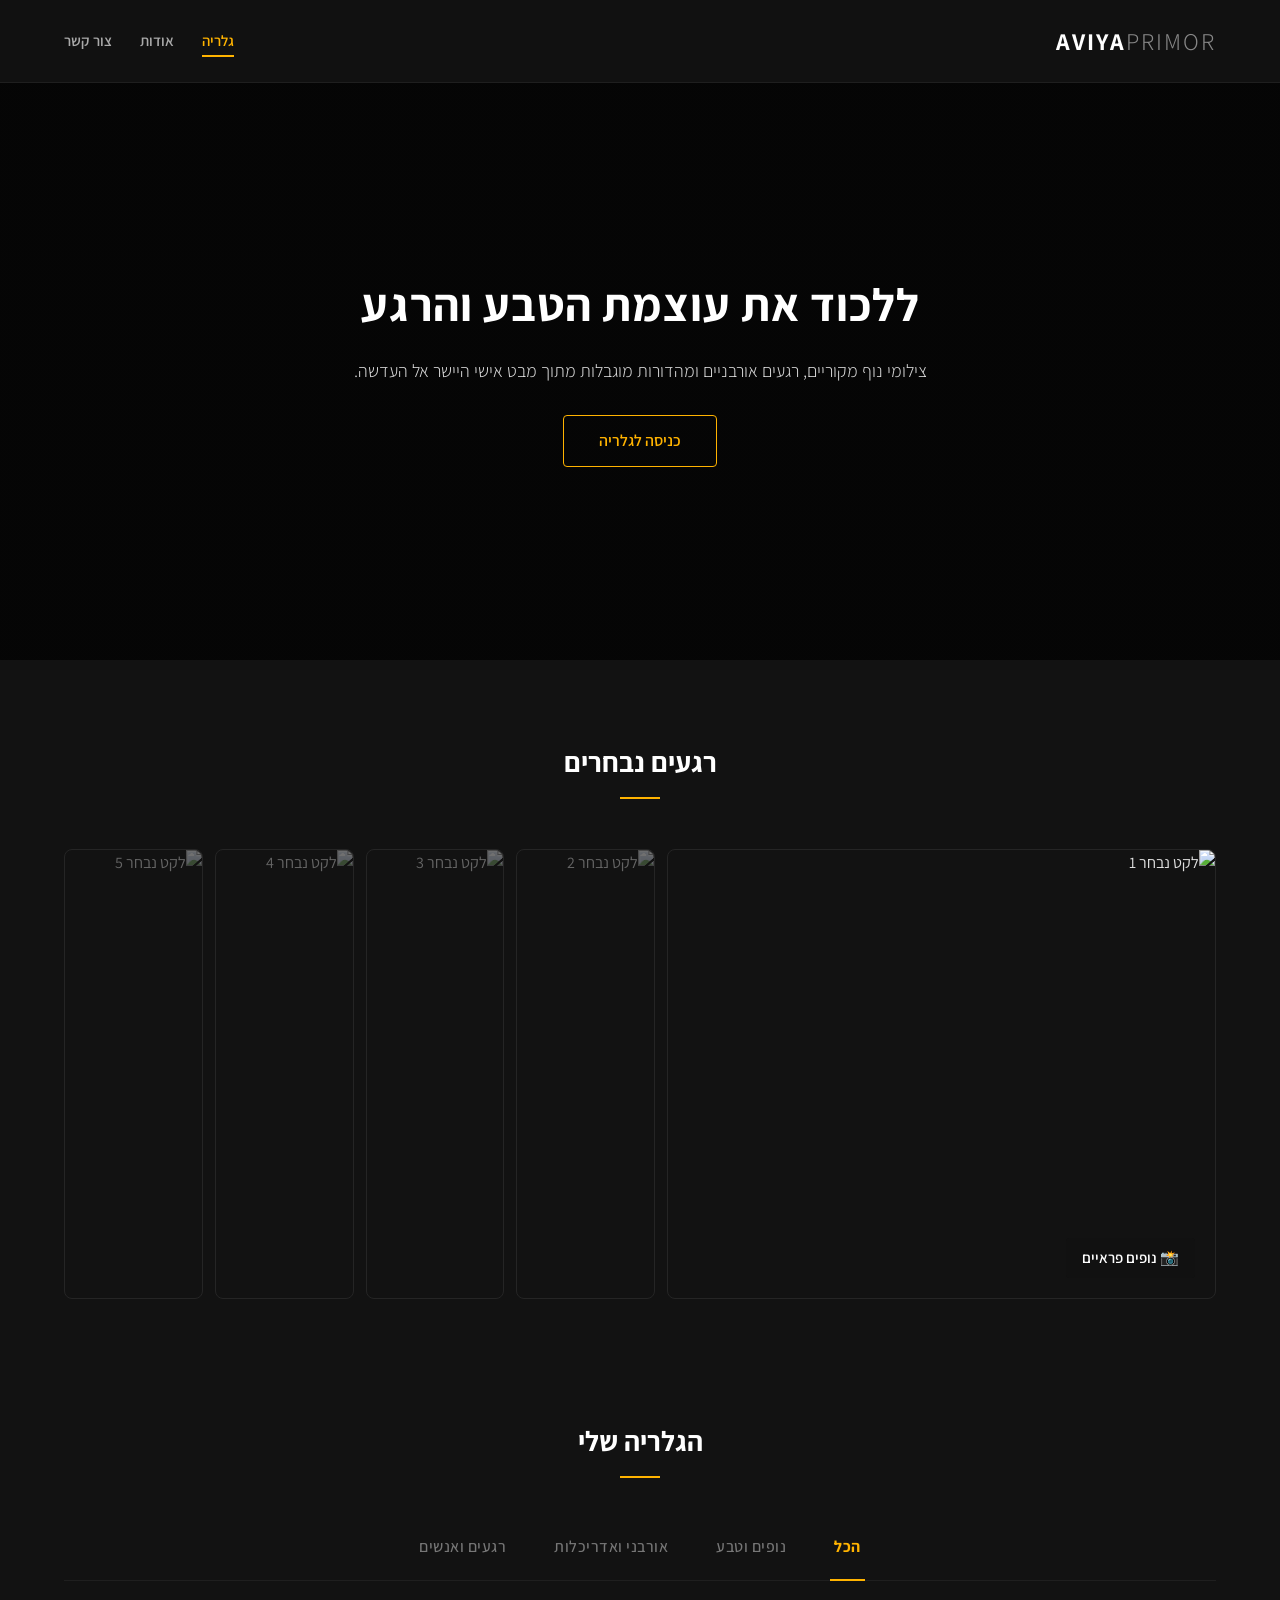
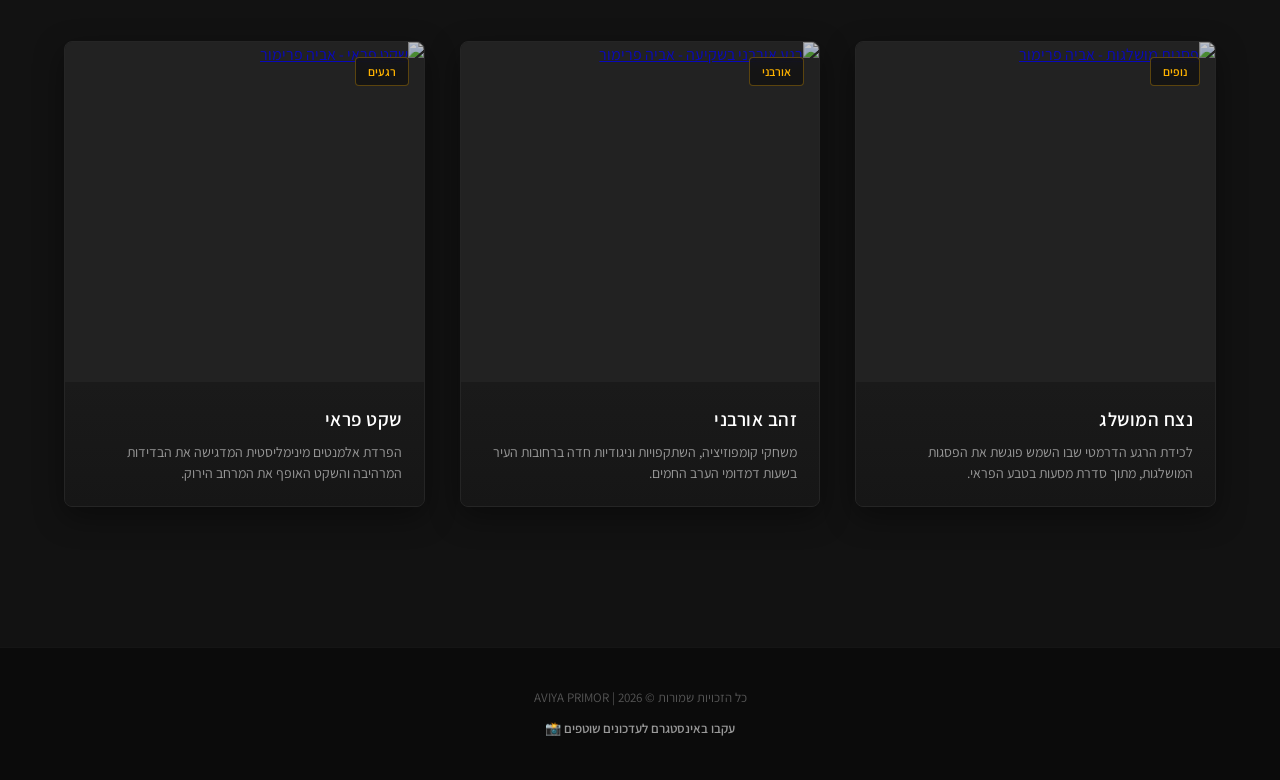
==== BabeSite/index.html @ 0d05fddb "add babesite to git" ====
<!DOCTYPE html>
<html lang="he" dir="rtl">
<head>
    <meta charset="UTF-8">
    <meta name="viewport" content="width=device-width, initial-scale=1.0">
    <title>אביה פרימור | גלריית צילומים ואמנות</title>
    <link rel="stylesheet" href="style.css">
    <link rel="preconnect" href="https://fonts.googleapis.com">
    <link rel="preconnect" href="https://fonts.gstatic.com" crossorigin>
    <link href="https://fonts.googleapis.com/css2?family=Assistant:wght@300;400;600;700&display=swap" rel="stylesheet">
</head>
<body>

    <!-- סרגל ניווט עליון -->
    <header class="site-header">
        <div class="container header-container">
            <div class="logo"><a href="index.html" style="text-decoration: none; color: inherit;">AVIYA<span>PRIMOR</span></a></div>
            <nav class="main-nav">
                <a href="index.html" class="active">גלריה</a>
                <a href="about.html">אודות</a>
                <a href="contact.html">צור קשר</a>
            </nav>
        </div>
    </header>

    <!-- אזור פתיחה (Hero) -->
    <section class="hero">
        <div class="hero-content">
            <h1>ללכוד את עוצמת הטבע והרגע</h1>
            <p>צילומי נוף מקוריים, רגעים אורבניים ומהדורות מוגבלות מתוך מבט אישי היישר אל העדשה.</p>
            <a href="#gallery-section" class="btn-primary">כניסה לגלריה</a>
        </div>
    </section>

    <!-- אזור לקט 5 התמונות האינטראקטיביות עם ריצה אוטומטית -->
    <section class="container accordion-section">
        <h2 class="section-title">רגעים נבחרים</h2>
        <div class="featured-accordion" id="accordion-container">
            
            <!-- תמונה 1 (מתחילה כפעילה כברירת מחדל) -->
            <div class="accordion-panel active">
                <img src="images/photo1.jpg" alt="לקט נבחר 1">
                <div class="panel-caption">📸 נופים פראיים</div>
            </div>
            
            <!-- תמונה 2 -->
            <div class="accordion-panel">
                <img src="images/photo2.jpg" alt="לקט נבחר 2">
                <div class="panel-caption">🏙️ שקיעה עירונית</div>
            </div>
            
            <!-- תמונה 3 -->
            <div class="accordion-panel">
                <img src="images/photo3.jpg" alt="לקט נבחר 3">
                <div class="panel-caption">🌲 שקט ירוק</div>
            </div>
            
            <!-- תמונה 4 -->
            <div class="accordion-panel">
                <img src="images/photo4.jpg" alt="לקט נבחר 4">
                <div class="panel-caption">⚡ קצב הרחוב</div>
            </div>
            
            <!-- תמונה 5 -->
            <div class="accordion-panel">
                <img src="images/photo5.jpg" alt="לקט נבחר 5">
                <div class="panel-caption">🌊 עוצמת המים</div>
            </div>

        </div>
    </section>

    <!-- גלריית התמונות המלאה -->
    <main class="container" id="gallery-section">
        <h2 class="section-title">הגלריה שלי</h2>
        
        <!-- סרגל כפתורי הסינון בלייב -->
        <div class="filter-controls">
            <button type="button" data-filter="all" class="control-btn control-active">הכל</button>
            <button type="button" data-filter=".nature" class="control-btn">נופים וטבע</button>
            <button type="button" data-filter=".urban" class="control-btn">אורבני ואדריכלות</button>
            <button type="button" data-filter=".moments" class="control-btn">רגעים ואנשים</button>
        </div>
        
        <!-- קונטיינר הגלריה עם מנגנון הסינון -->
        <div class="gallery-grid" id="gallery-mixer">
            
            <!-- פריט גלריה 1 -->
            <div class="photo-card mix nature">
                <div class="photo-wrapper">
                    <a href="images/photo1.jpg" data-fslightbox="gallery" class="lightbox-link">
                        <img src="images/photo1.jpg" alt="פסגות מושלגות - אביה פרימור" loading="lazy">
                        <span class="tag">נופים</span>
                    </a>
                </div>
                <div class="photo-info">
                    <h3>נצח המושלג</h3>
                    <p class="description">לכידת הרגע הדרמטי שבו השמש פוגשת את הפסגות המושלגות, מתוך סדרת מסעות בטבע הפראי.</p>
                </div>
            </div>

            <!-- פריט גלריה 2 -->
            <div class="photo-card mix urban">
                <div class="photo-wrapper">
                    <a href="images/photo2.jpg" data-fslightbox="gallery" class="lightbox-link">
                        <img src="images/photo2.jpg" alt="רגע אורבני בשקיעה - אביה פרימור" loading="lazy">
                        <span class="tag">אורבני</span>
                    </a>
                </div>
                <div class="photo-info">
                    <h3>זהב אורבני</h3>
                    <p class="description">משחקי קומפוזיציה, השתקפויות וניגודיות חדה ברחובות העיר בשעות דמדומי הערב החמים.</p>
                </div>
            </div>

            <!-- פריט גלריה 3 -->
            <div class="photo-card mix moments">
                <div class="photo-wrapper">
                    <a href="images/photo3.jpg" data-fslightbox="gallery" class="lightbox-link">
                        <img src="images/photo3.jpg" alt="שקט פראי - אביה פרימור" loading="lazy">
                        <span class="tag">רגעים</span>
                    </a>
                </div>
                <div class="photo-info">
                    <h3>שקט פראי</h3>
                    <p class="description">הפרדת אלמנטים מינימליסטית המדגישה את הבדידות המרהיבה והשקט האופף את המרחב הירוק.</p>
                </div>
            </div>

        </div>
    </main>

    <!-- פוטר האתר -->
    <footer class="site-footer">
        <p>כל הזכויות שמורות © 2026 | AVIYA PRIMOR</p>
        <p style="margin-top: 10px;"><a href="https://www.instagram.com/aviya_primor/" target="_blank" class="instagram-link">עקבו באינסטגרם לעדכונים שוטפים 📸</a></p>
    </footer>

    <!-- סקריפטים חיצוניים להגדלה וסינון -->
    <script src="https://cdnjs.cloudflare.com/ajax/libs/fslightbox/3.4.1/index.min.js"></script>
    <script src="https://cdnjs.cloudflare.com/ajax/libs/mixitup/3.3.1/mixitup.min.js"></script>
    
    <!-- מנוע סינון הגלריה + מנגנון אקורדיון אוטומטי חכם -->
    <script>
        // 1. הפעלת מנוע הסינון MixItUp
        var mixer = mixitup('#gallery-mixer', {
            animation: {
                duration: 400,
                effects: 'fade scale(0.8)',
                nudge: false
            }
        });

        // 2. לוגיקת מצגת אקורדיון אוטומטית (3 שניות) עם עצירה במעבר עכבר
        const panels = document.querySelectorAll('.accordion-panel');
        const container = document.getElementById('accordion-container');
        let currentIndex = 0;
        let autoPlayTimer = null;
        let isHovered = false;

        // פונקציה להעברת התמונה הפעילה במצב אוטומטי
        function startAutoPlay() {
            autoPlayTimer = setInterval(() => {
                if (!isHovered) {
                    // הסרת קלאס active מכל הפאנלים
                    panels.forEach(panel => panel.classList.remove('active'));
                    
                    // מעבר לתמונה הבאה בלולאה
                    currentIndex = (currentIndex + 1) % panels.length;
                    
                    // הוספת קלאס active לתמונה הנוכחית
                    panels[currentIndex].classList.add('active');
                }
            }, 3000); // 3000 מילישניות = 3 שניות
        }

        function stopAutoPlay() {
            clearInterval(autoPlayTimer);
        }

        // האזנה לאירועים על כל פאנל (תמונה)
        panels.forEach((panel, index) => {
            // כשהעכבר נכנס לתמונה מסוימת
            panel.addEventListener('mouseenter', () => {
                isHovered = true;
                stopAutoPlay();
                // מנקה את ה-active מכולם ושם רק על זו שהעכבר עליה
                panels.forEach(p => p.classList.remove('active'));
                panel.classList.add('active');
                currentIndex = index; // מעדכן את האינדקס כדי שהאנימציה תמשיך מכאן
            });
        });

        // כשהעכבר יוצא לחלוטין מכל קונטיינר הלקט
        container.addEventListener('mouseleave', () => {
            isHovered = false;
            startAutoPlay();
        });

        // הפעלה ראשונית של הטיימר כשהאתר עולה
        startAutoPlay();
    </script>
</body>
</html>
---- BabeSite/style.css ----
/* ==========================================================================test
   איפוס והגדרות בסיסיות (Dark Theme)
   ========================================================================== */
   * {
    margin: 0;
    padding: 0;
    box-sizing: border-box;
}

body {
    font-family: 'Assistant', sans-serif;
    background-color: #121212; /* שחור-אפרפר עמוק */
    color: #e0e0e0;
    line-height: 1.6;
}

.container {
    width: 90%;
    max-width: 1200px;
    margin: 0 auto;
}

/* ==========================================================================
   סרגל ניווט עליון
   ========================================================================== */
.site-header {
    background-color: rgba(18, 18, 18, 0.95);
    backdrop-filter: blur(12px);
    border-bottom: 1px solid #1f1f1f;
    position: fixed;
    top: 0;
    width: 100%;
    z-index: 1000;
}

.header-container {
    display: flex;
    justify-content: space-between;
    align-items: center;
    padding: 22px 0;
}

.logo {
    font-size: 24px;
    font-weight: 700;
    letter-spacing: 2px;
    color: #ffffff;
}

.logo span {
    font-weight: 300;
    color: #888888;
}

.main-nav a {
    color: #aaaaaa;
    text-decoration: none;
    margin-right: 25px;
    font-weight: 600;
    font-size: 15px;
    transition: color 0.3s ease;
    padding-bottom: 5px;
}

.main-nav a:hover {
    color: #ffffff;
}

.main-nav a.active {
    color: #ffb300; /* זהב יוקרתי ללשונית פעילה */
    border-bottom: 2px solid #ffb300;
}

/* ==========================================================================
   אזור פתיחה (Hero)
   ========================================================================== */
.hero {
    background: linear-gradient(rgba(0, 0, 0, 0.7), rgba(0, 0, 0, 0.7)), 
                url('https://images.unsplash.com/photo-1452784444945-3f422708fe5e?auto=format&fit=crop&w=1920&q=80') no-repeat center center/cover;
    height: 65vh;
    display: flex;
    justify-content: center;
    align-items: center;
    text-align: center;
    color: #fff;
    margin-top: 75px;
}

.hero-content h1 {
    font-size: 46px;
    font-weight: 700;
    margin-bottom: 15px;
    letter-spacing: 1px;
}

.hero-content p {
    font-size: 18px;
    font-weight: 300;
    margin-bottom: 30px;
    max-width: 600px;
    margin-left: auto;
    margin-right: auto;
    opacity: 0.85;
}

.btn-primary {
    display: inline-block;
    padding: 12px 35px;
    background-color: transparent;
    color: #ffb300;
    text-decoration: none;
    font-weight: 600;
    border: 1px solid #ffb300;
    border-radius: 4px;
    transition: all 0.3s ease;
}

.btn-primary:hover {
    background-color: #ffb300;
    color: #121212;
}

/* ==========================================================================
   ✨ עיצוב לקט 5 תמונות אקורדיון אינטראקטיבי עם תמיכה ב-Active (מעודכן)
   ========================================================================== */
.accordion-section {
    padding-top: 80px;
}

.featured-accordion {
    display: flex;
    width: 100%;
    height: 450px; 
    gap: 12px;
    margin-bottom: 40px;
}

.accordion-panel {
    flex: 1; /* חלוקה שווה התחלתית */
    position: relative;
    overflow: hidden;
    border-radius: 8px;
    border: 1px solid #252525;
    cursor: pointer;
    /* אנימציה חלקה של פתיחה וסגירה */
    transition: flex 0.6s cubic-bezier(0.25, 1, 0.2, 1);
}

.accordion-panel img {
    width: 100%;
    height: 100%;
    object-fit: cover;
    opacity: 0.4; /* עמעום קל כשהתמונה סגורה */
    filter: grayscale(50%); /* מראה אומנותי כשהיא סגורה */
    transition: opacity 0.6s ease, filter 0.6s ease;
}

/* 🔥 המצב הפתוח: קורה גם ב-Hover (עכבר) וגם כשיש קלאס active (המצגת האוטומטית) */
.accordion-panel.active,
.accordion-panel:hover {
    flex: 4; /* התרחבות פי 4 מהשאר */
}

.accordion-panel.active img,
.accordion-panel:hover img {
    opacity: 1; /* הארה מלאה */
    filter: grayscale(0%); /* צבעים מלאים */
}

/* כיתוב טקסט צף על כל תמונה בלקט */
.panel-caption {
    position: absolute;
    bottom: 20px;
    right: 20px;
    background-color: rgba(18, 18, 18, 0.85);
    backdrop-filter: blur(5px);
    color: #ffffff;
    padding: 8px 16px;
    font-size: 15px;
    font-weight: 600;
    border-radius: 4px;
    white-space: nowrap;
    opacity: 0; 
    transform: translateY(10px);
    transition: opacity 0.4s ease 0.15s, transform 0.4s ease 0.15s; 
}

/* הצגת הכיתוב כשהפאנל פתוח (ב-hover או ב-active) */
.accordion-panel.active .panel-caption,
.accordion-panel:hover .panel-caption {
    opacity: 1;
    transform: translateY(0);
}

/* התאמה רספונסיבית למובייל (בסמארטפונים המצגת האוטומטית נעצרת לטובת נוחות) */
@media (max-width: 768px) {
    .featured-accordion {
        flex-direction: column;
        height: auto;
    }
    .accordion-panel {
        height: 180px;
        flex: none !important;
    }
    .accordion-panel img {
        opacity: 0.85;
        filter: grayscale(0%);
    }
    .panel-caption {
        opacity: 1;
        transform: translateY(0);
    }
}

/* ==========================================================================
   סרגל ניווט וסינון גלריה - מראה מינימליסטי ויוקרתי
   ========================================================================== */
.filter-controls {
    display: flex;
    justify-content: center;
    gap: 40px; 
    margin-bottom: 60px;
    flex-wrap: wrap;
    border-bottom: 1px solid #1f1f1f; 
    padding-bottom: 15px;
}

.control-btn {
    background: none !important; 
    color: #777777; 
    border: none !important; 
    padding: 8px 4px;
    font-family: 'Assistant', sans-serif;
    font-size: 16px;
    font-weight: 500;
    letter-spacing: 0.5px;
    cursor: pointer;
    position: relative; 
    transition: color 0.3s cubic-bezier(0.25, 0.46, 0.45, 0.94);
}

.control-btn:hover {
    color: #ffffff;
}

.control-btn::after {
    content: '';
    position: absolute;
    bottom: -16px; 
    left: 0;
    width: 100%;
    height: 2px;
    background-color: #ffb300; 
    transform: scaleX(0); 
    transform-origin: bottom right;
    transition: transform 0.3s ease-in-out;
}

.control-btn:hover::after {
    transform: scaleX(1);
    transform-origin: bottom right;
}

.control-btn.control-active, 
.mixitup-control-active {
    color: #ffb300 !important; 
    font-weight: 700;
    box-shadow: none !important; 
}

.control-btn.control-active::after,
.mixitup-control-active::after {
    transform: scaleX(1) !important;
}

/* ==========================================================================
   גריד תצוגת התמונות ואפקטים
   ========================================================================== */
#gallery-section {
    padding: 80px 0;
}

.section-title {
    text-align: center;
    font-size: 28px;
    margin-bottom: 50px;
    font-weight: 700;
    color: #ffffff;
}

.section-title::after {
    content: '';
    display: block;
    width: 40px;
    height: 2px;
    background-color: #ffb300;
    margin: 12px auto 0 auto;
}

.gallery-grid {
    display: grid;
    grid-template-columns: repeat(auto-fit, minmax(340px, 1fr));
    gap: 35px;
}

.photo-card {
    background: #1a1a1a;
    border-radius: 8px;
    overflow: hidden;
    box-shadow: 0 10px 30px rgba(0, 0, 0, 0.4);
    border: 1px solid #252525;
    transition: transform 0.4s cubic-bezier(0.165, 0.84, 0.44, 1), box-shadow 0.4s ease;
}

.photo-card:hover {
    transform: translateY(-8px);
    box-shadow: 0 20px 40px rgba(0, 0, 0, 0.6);
    border-color: #333333;
}

.photo-wrapper {
    position: relative;
    height: 340px;
    background-color: #222;
    overflow: hidden;
}

.lightbox-link {
    display: block;
    width: 100%;
    height: 100%;
    cursor: zoom-in;
}

.photo-wrapper img {
    width: 100%;
    height: 100%;
    object-fit: cover;
    opacity: 0.75;
    transition: transform 0.6s cubic-bezier(0.165, 0.84, 0.44, 1), opacity 0.6s ease;
}

.photo-card:hover .photo-wrapper img {
    transform: scale(1.05);
    opacity: 1;
}

.tag {
    position: absolute;
    top: 15px;
    right: 15px;
    background-color: rgba(18, 18, 18, 0.8);
    backdrop-filter: blur(5px);
    color: #ffb300;
    padding: 4px 12px;
    font-size: 12px;
    font-weight: 600;
    border-radius: 4px;
    border: 1px solid rgba(255, 179, 0, 0.3);
    z-index: 10;
}

.photo-info {
    padding: 22px;
    background: linear-gradient(180deg, #1a1a1a 0%, #161616 100%);
}

.photo-info h3 {
    font-size: 19px;
    margin-bottom: 8px;
    font-weight: 600;
    color: #ffffff;
    letter-spacing: 0.5px;
}

.description {
    color: #999999;
    font-size: 14px;
    line-height: 1.5;
}

/* ==========================================================================
   עמודים פנימיים (About & Contact - עיצוב משלים)
   ========================================================================== */
.page-content {
    padding-top: 140px;
    padding-bottom: 80px;
    min-height: 80vh;
}

.about-wrapper {
    display: flex;
    gap: 50px;
    align-items: center;
    flex-wrap: wrap;
}

.about-text h2 {
    font-size: 32px;
    margin-bottom: 20px;
    color: #ffffff;
}

.about-text p {
    color: #cccccc;
    margin-bottom: 15px;
    font-size: 17px;
}

.about-image img {
    width: 100%;
    border-radius: 8px;
    box-shadow: 0 15px 40px rgba(0,0,0,0.5);
    border: 1px solid #2c2c2c;
}

/* --- עמוד צור קשר כהה --- */
.contact-wrapper {
    display: flex;
    gap: 60px;
    flex-wrap: wrap;
}

.contact-info h2 {
    font-size: 32px;
    margin-bottom: 20px;
    color: #ffffff;
}

.contact-info p {
    color: #aaaaaa;
    margin-bottom: 30px;
}

.info-item {
    font-size: 16px;
    background: #1e1e1e;
    padding: 15px;
    border-radius: 6px;
    border: 1px solid #2c2c2c;
    color: #dddddd;
    margin-bottom: 15px;
}

.contact-form-container {
    flex: 1;
    min-width: 300px;
    background: #1e1e1e;
    padding: 30px;
    border-radius: 8px;
    border: 1px solid #2c2c2c;
}

.form-group label {
    display: block;
    margin-bottom: 8px;
    font-weight: 600;
    color: #ffffff;
}

.form-group input, .form-group textarea {
    width: 100%;
    padding: 12px;
    background-color: #121212;
    border: 1px solid #3c3c3c;
    border-radius: 4px;
    color: #ffffff;
}

.form-group input:focus, .form-group textarea:focus {
    border-color: #ffb300;
    outline: none;
}

.btn-submit {
    background-color: #ffb300;
    color: #121212;
    border: none;
    padding: 12px 30px;
    font-size: 16px;
    font-weight: 700;
    border-radius: 4px;
    cursor: pointer;
    width: 100%;
    transition: background-color 0.3s;
}

.btn-submit:hover {
    background-color: #ffa000;
}

/* ==========================================================================
   תחתית האתר (Footer)
   ========================================================================== */
.site-footer {
    background-color: #0b0b0b;
    color: #555555;
    text-align: center;
    padding: 40px 0;
    font-size: 13px;
    border-top: 1px solid #151515;
    margin-top: 60px;
}

.instagram-link {
    color: #999999;
    text-decoration: none;
    font-weight: 600;
    transition: color 0.3s;
}

.instagram-link:hover {
    color: #d62976;
}
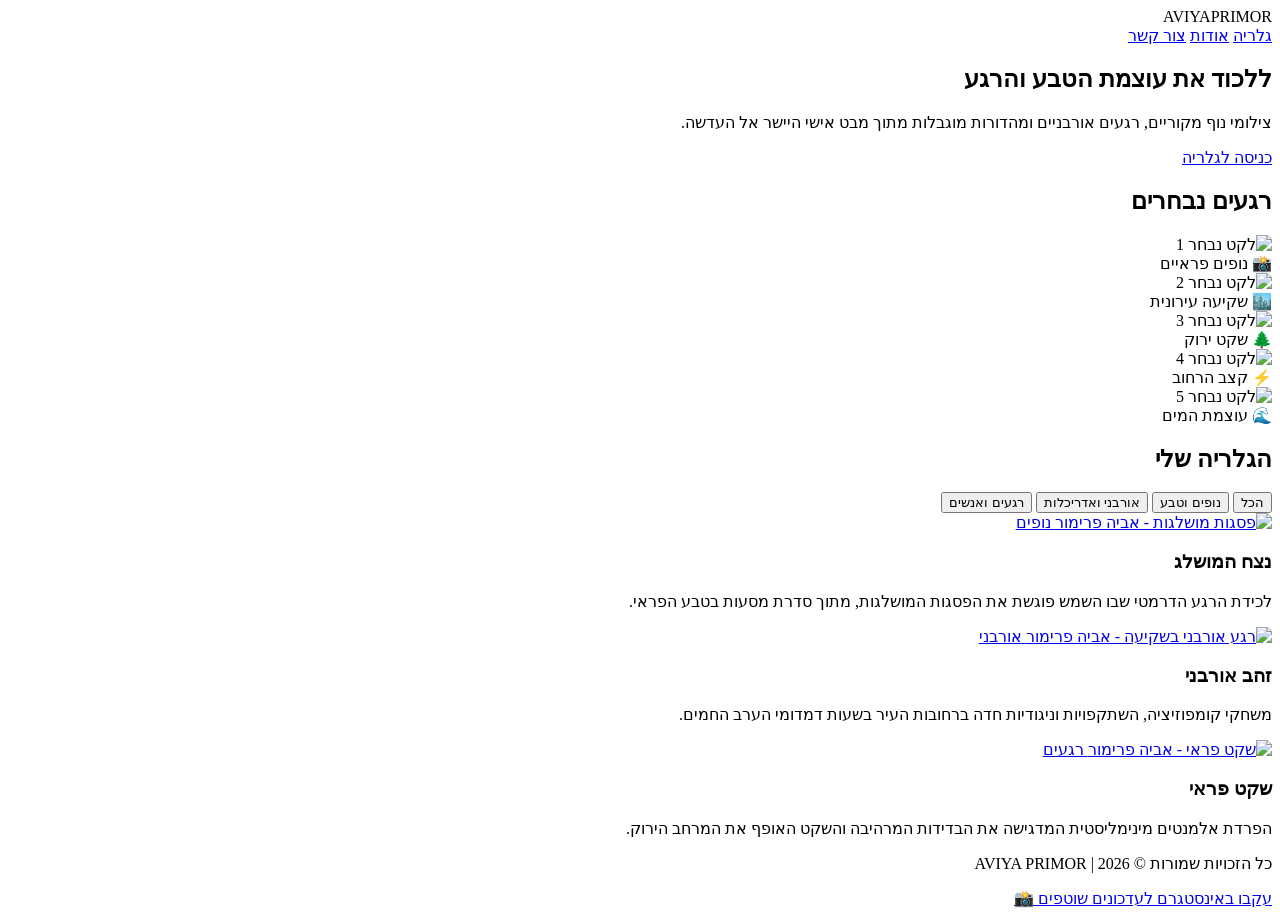
==== commit 2f3b0bfb: "update photos" ====
--- a/BabeSite/index.html
+++ b/BabeSite/index.html
@@ -4,6 +4,8 @@
     <meta charset="UTF-8">
     <meta name="viewport" content="width=device-width, initial-scale=1.0">
     <title>אביה פרימור | גלריית צילומים ואמנות</title>
+    <base href="http://aviyaprimor.duckdns.org/">
+    
     <link rel="stylesheet" href="style.css">
     <link rel="preconnect" href="https://fonts.googleapis.com">
     <link rel="preconnect" href="https://fonts.gstatic.com" crossorigin>
@@ -11,7 +13,6 @@
 </head>
 <body>
 
-    <!-- סרגל ניווט עליון -->
     <header class="site-header">
         <div class="container header-container">
             <div class="logo"><a href="index.html" style="text-decoration: none; color: inherit;">AVIYA<span>PRIMOR</span></a></div>
@@ -23,7 +24,6 @@
         </div>
     </header>
 
-    <!-- אזור פתיחה (Hero) -->
     <section class="hero">
         <div class="hero-content">
             <h1>ללכוד את עוצמת הטבע והרגע</h1>
@@ -32,49 +32,41 @@
         </div>
     </section>
 
-    <!-- אזור לקט 5 התמונות האינטראקטיביות עם ריצה אוטומטית -->
     <section class="container accordion-section">
         <h2 class="section-title">רגעים נבחרים</h2>
         <div class="featured-accordion" id="accordion-container">
             
-            <!-- תמונה 1 (מתחילה כפעילה כברירת מחדל) -->
             <div class="accordion-panel active">
-                <img src="images/photo1.jpg" alt="לקט נבחר 1">
+                <img src="images/image1.jpg" alt="לקט נבחר 1">
                 <div class="panel-caption">📸 נופים פראיים</div>
             </div>
             
-            <!-- תמונה 2 -->
             <div class="accordion-panel">
-                <img src="images/photo2.jpg" alt="לקט נבחר 2">
+                <img src="images/image2.jpg" alt="לקט נבחר 2">
                 <div class="panel-caption">🏙️ שקיעה עירונית</div>
             </div>
             
-            <!-- תמונה 3 -->
             <div class="accordion-panel">
-                <img src="images/photo3.jpg" alt="לקט נבחר 3">
+                <img src="images/image3.jpg" alt="לקט נבחר 3">
                 <div class="panel-caption">🌲 שקט ירוק</div>
             </div>
             
-            <!-- תמונה 4 -->
             <div class="accordion-panel">
-                <img src="images/photo4.jpg" alt="לקט נבחר 4">
+                <img src="images/image4.jpg" alt="לקט נבחר 4">
                 <div class="panel-caption">⚡ קצב הרחוב</div>
             </div>
             
-            <!-- תמונה 5 -->
             <div class="accordion-panel">
-                <img src="images/photo5.jpg" alt="לקט נבחר 5">
+                <img src="images/image5.jpg" alt="לקט נבחר 5">
                 <div class="panel-caption">🌊 עוצמת המים</div>
             </div>
 
         </div>
     </section>
 
-    <!-- גלריית התמונות המלאה -->
     <main class="container" id="gallery-section">
         <h2 class="section-title">הגלריה שלי</h2>
         
-        <!-- סרגל כפתורי הסינון בלייב -->
         <div class="filter-controls">
             <button type="button" data-filter="all" class="control-btn control-active">הכל</button>
             <button type="button" data-filter=".nature" class="control-btn">נופים וטבע</button>
@@ -82,14 +74,12 @@
             <button type="button" data-filter=".moments" class="control-btn">רגעים ואנשים</button>
         </div>
         
-        <!-- קונטיינר הגלריה עם מנגנון הסינון -->
         <div class="gallery-grid" id="gallery-mixer">
             
-            <!-- פריט גלריה 1 -->
             <div class="photo-card mix nature">
                 <div class="photo-wrapper">
-                    <a href="images/photo1.jpg" data-fslightbox="gallery" class="lightbox-link">
-                        <img src="images/photo1.jpg" alt="פסגות מושלגות - אביה פרימור" loading="lazy">
+                    <a href="images/image1.jpg" data-fslightbox="gallery" class="lightbox-link">
+                        <img src="images/image1.jpg" alt="פסגות מושלגות - אביה פרימור" loading="lazy">
                         <span class="tag">נופים</span>
                     </a>
                 </div>
@@ -99,11 +89,10 @@
                 </div>
             </div>
 
-            <!-- פריט גלריה 2 -->
             <div class="photo-card mix urban">
                 <div class="photo-wrapper">
-                    <a href="images/photo2.jpg" data-fslightbox="gallery" class="lightbox-link">
-                        <img src="images/photo2.jpg" alt="רגע אורבני בשקיעה - אביה פרימור" loading="lazy">
+                    <a href="images/image2.jpg" data-fslightbox="gallery" class="lightbox-link">
+                        <img src="images/image2.jpg" alt="רגע אורבני בשקיעה - אביה פרימור" loading="lazy">
                         <span class="tag">אורבני</span>
                     </a>
                 </div>
@@ -113,11 +102,10 @@
                 </div>
             </div>
 
-            <!-- פריט גלריה 3 -->
             <div class="photo-card mix moments">
                 <div class="photo-wrapper">
-                    <a href="images/photo3.jpg" data-fslightbox="gallery" class="lightbox-link">
-                        <img src="images/photo3.jpg" alt="שקט פראי - אביה פרימור" loading="lazy">
+                    <a href="images/image3.jpg" data-fslightbox="gallery" class="lightbox-link">
+                        <img src="images/image3.jpg" alt="שקט פראי - אביה פרימור" loading="lazy">
                         <span class="tag">רגעים</span>
                     </a>
                 </div>
@@ -130,17 +118,14 @@
         </div>
     </main>
 
-    <!-- פוטר האתר -->
     <footer class="site-footer">
         <p>כל הזכויות שמורות © 2026 | AVIYA PRIMOR</p>
         <p style="margin-top: 10px;"><a href="https://www.instagram.com/aviya_primor/" target="_blank" class="instagram-link">עקבו באינסטגרם לעדכונים שוטפים 📸</a></p>
     </footer>
 
-    <!-- סקריפטים חיצוניים להגדלה וסינון -->
     <script src="https://cdnjs.cloudflare.com/ajax/libs/fslightbox/3.4.1/index.min.js"></script>
     <script src="https://cdnjs.cloudflare.com/ajax/libs/mixitup/3.3.1/mixitup.min.js"></script>
     
-    <!-- מנוע סינון הגלריה + מנגנון אקורדיון אוטומטי חכם -->
     <script>
         // 1. הפעלת מנוע הסינון MixItUp
         var mixer = mixitup('#gallery-mixer', {
@@ -162,16 +147,11 @@
         function startAutoPlay() {
             autoPlayTimer = setInterval(() => {
                 if (!isHovered) {
-                    // הסרת קלאס active מכל הפאנלים
                     panels.forEach(panel => panel.classList.remove('active'));
-                    
-                    // מעבר לתמונה הבאה בלולאה
                     currentIndex = (currentIndex + 1) % panels.length;
-                    
-                    // הוספת קלאס active לתמונה הנוכחית
                     panels[currentIndex].classList.add('active');
                 }
-            }, 3000); // 3000 מילישניות = 3 שניות
+            }, 3000);
         }
 
         function stopAutoPlay() {
@@ -180,14 +160,12 @@
 
         // האזנה לאירועים על כל פאנל (תמונה)
         panels.forEach((panel, index) => {
-            // כשהעכבר נכנס לתמונה מסוימת
             panel.addEventListener('mouseenter', () => {
                 isHovered = true;
                 stopAutoPlay();
-                // מנקה את ה-active מכולם ושם רק על זו שהעכבר עליה
                 panels.forEach(p => p.classList.remove('active'));
                 panel.classList.add('active');
-                currentIndex = index; // מעדכן את האינדקס כדי שהאנימציה תמשיך מכאן
+                currentIndex = index;
             });
         });
 
--- a/BabeSite/style.css
+++ b/BabeSite/style.css
@@ -1,7 +1,7 @@
-/* ==========================================================================test
+/* ==========================================================================
    איפוס והגדרות בסיסיות (Dark Theme)
    ========================================================================== */
-   * {
+* {
     margin: 0;
     padding: 0;
     box-sizing: border-box;
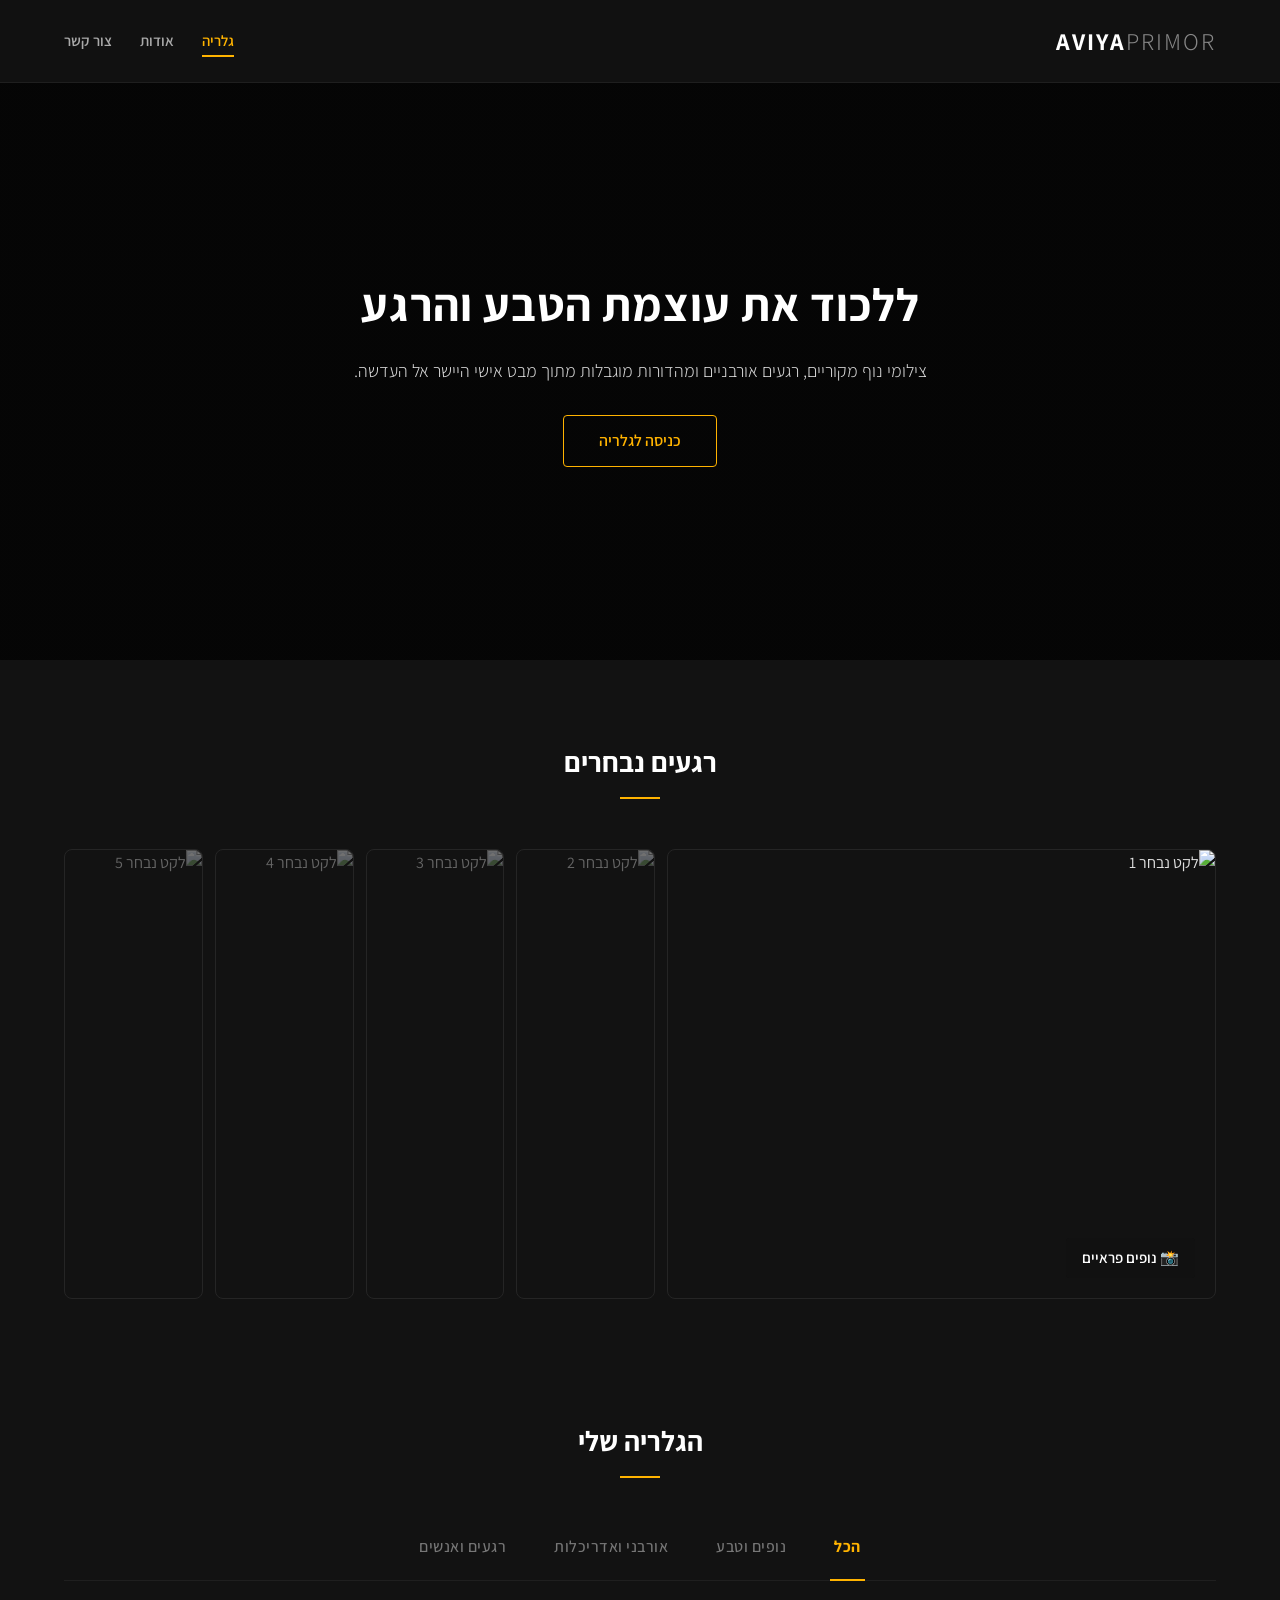
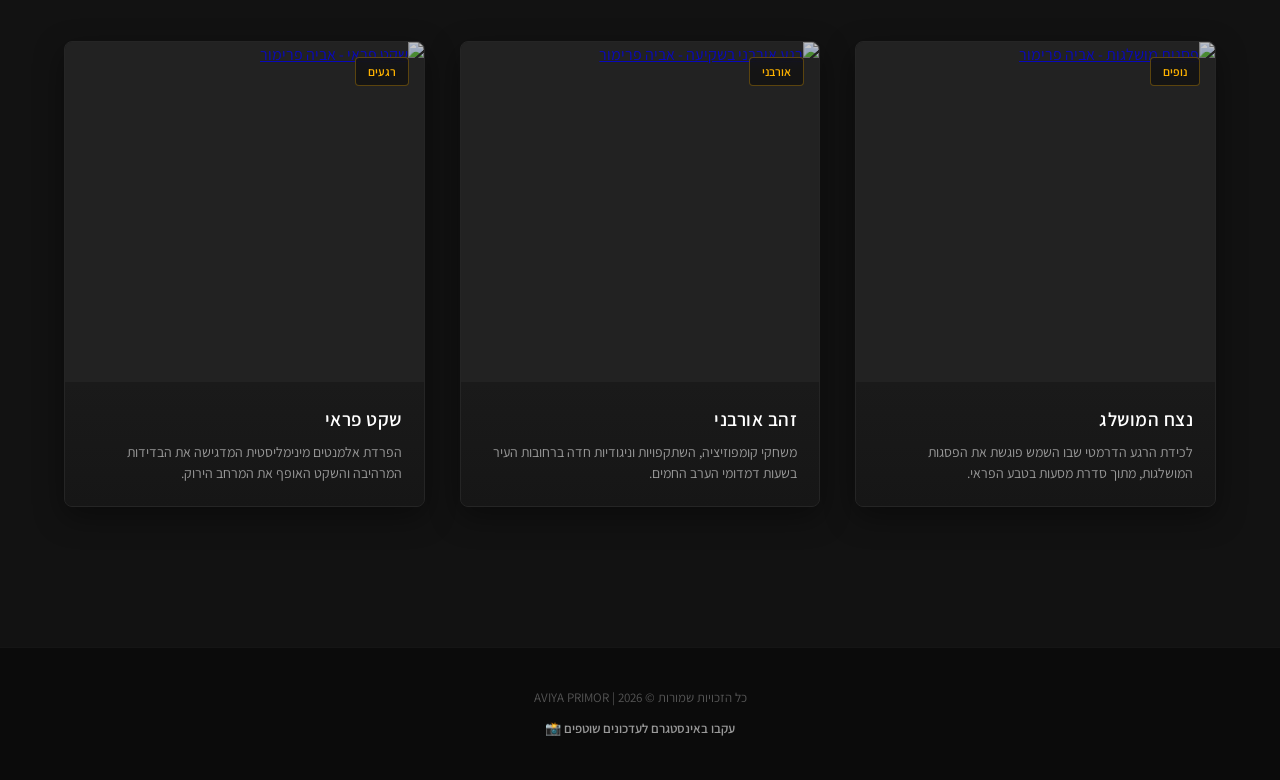
==== commit f899a21c: "remove base tag" ====
--- a/BabeSite/index.html
+++ b/BabeSite/index.html
@@ -3,9 +3,7 @@
 <head>
     <meta charset="UTF-8">
     <meta name="viewport" content="width=device-width, initial-scale=1.0">
-    <title>אביה פרימור | גלריית צילומים ואמנות</title>
-    <base href="http://aviyaprimor.duckdns.org/">
-    
+    <title>אביה פרימור | גלריית צילומים ואמנות</title>    
     <link rel="stylesheet" href="style.css">
     <link rel="preconnect" href="https://fonts.googleapis.com">
     <link rel="preconnect" href="https://fonts.gstatic.com" crossorigin>
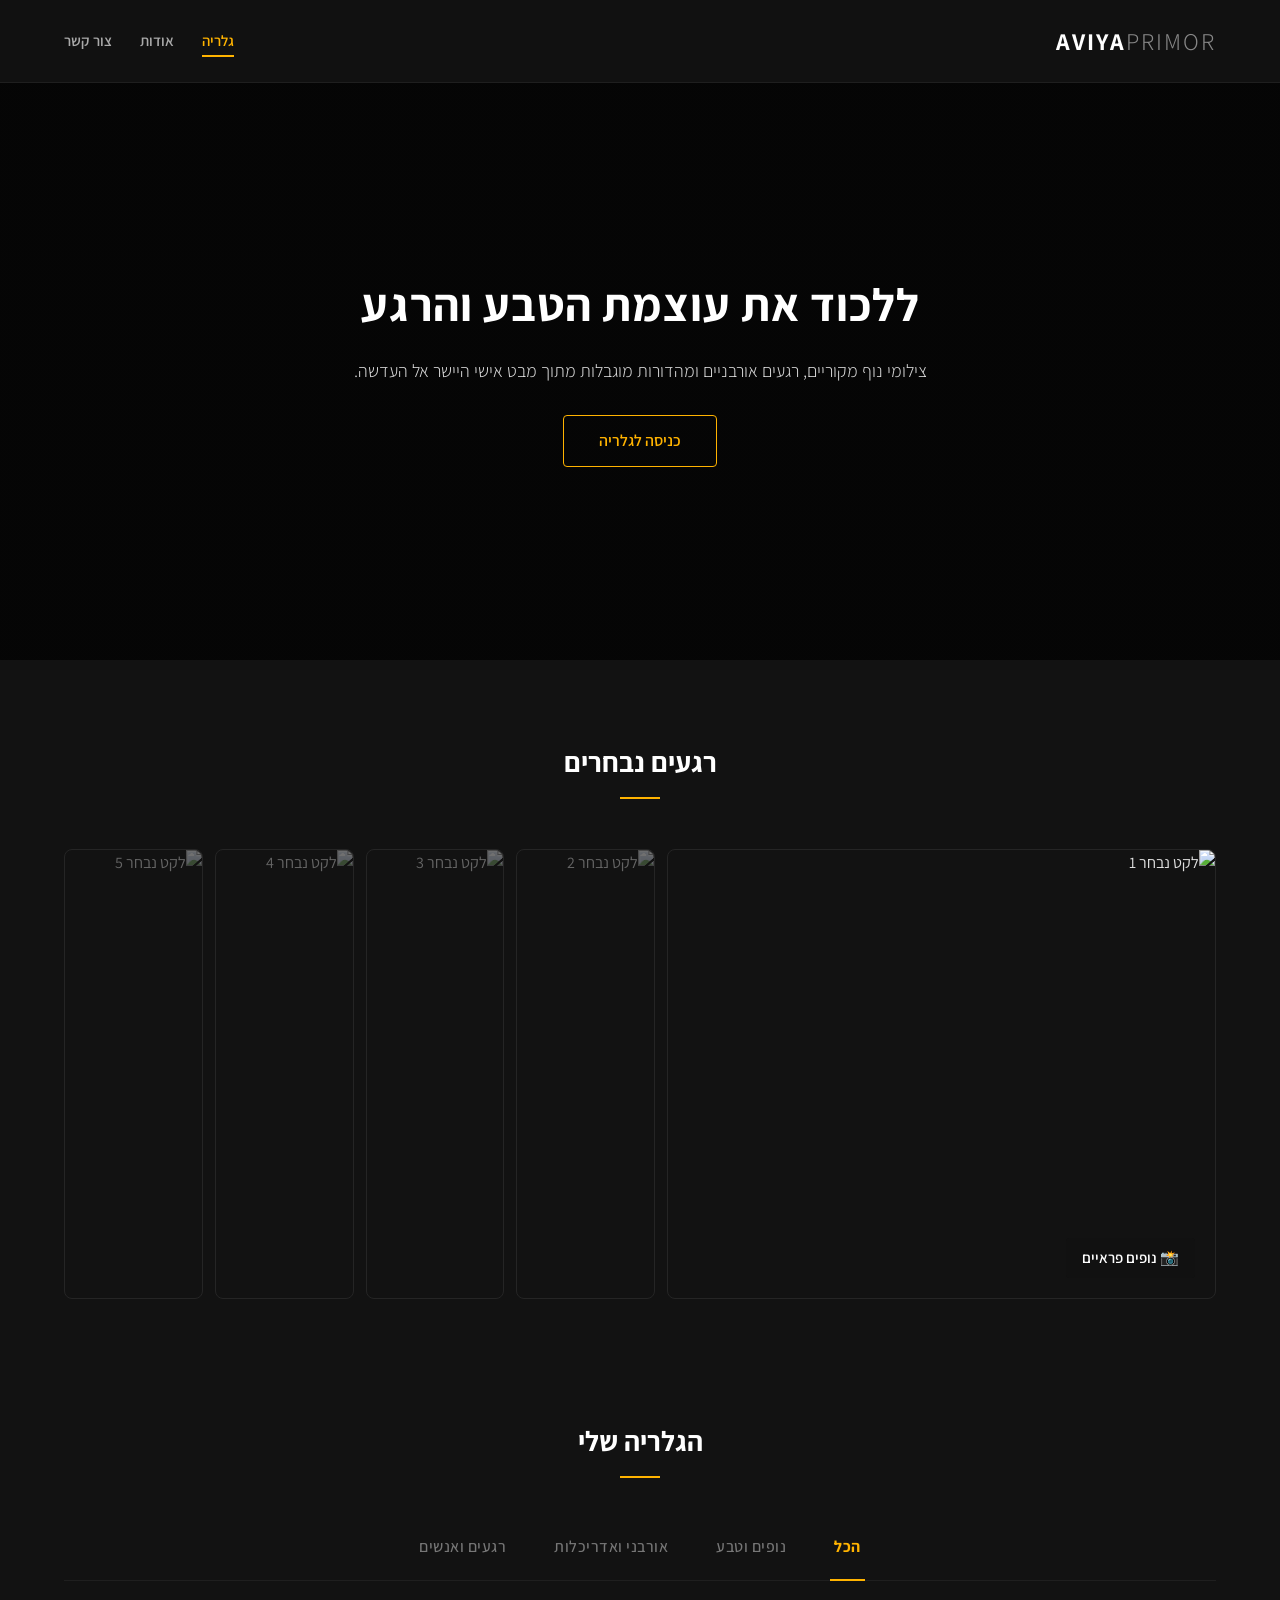
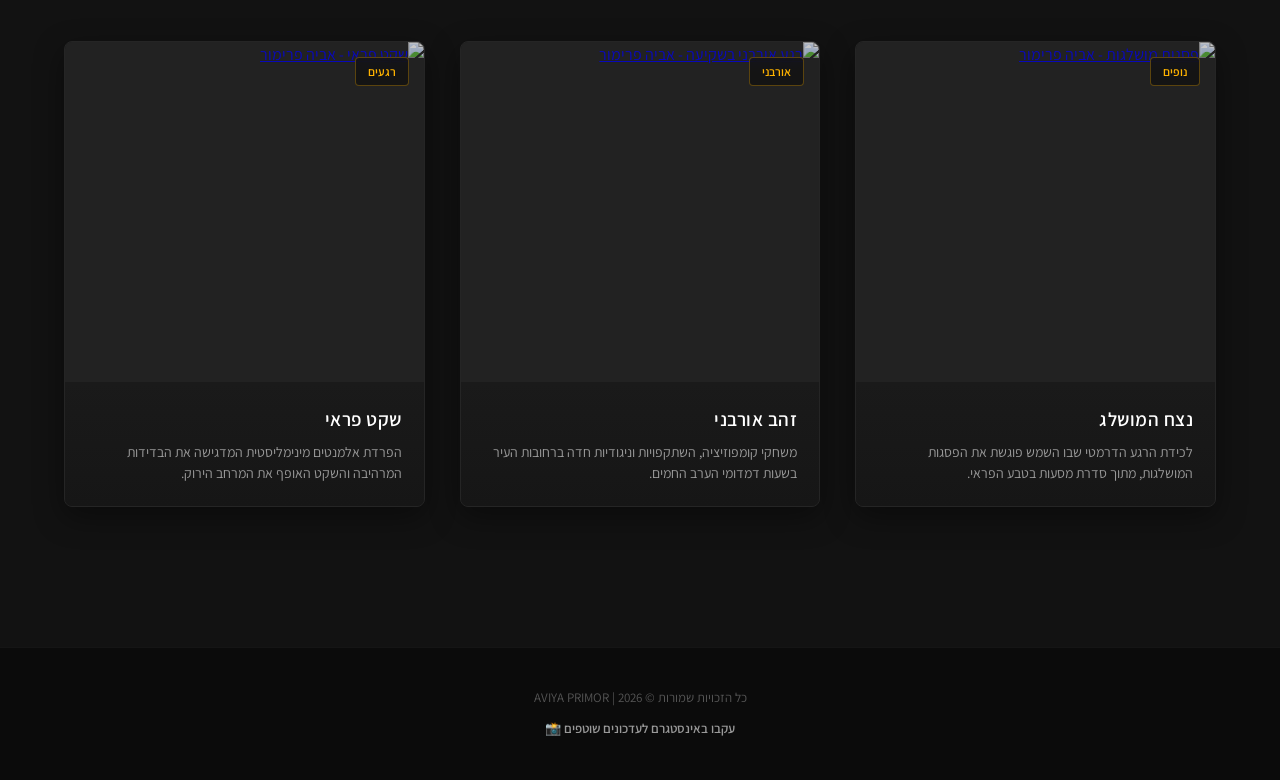
==== commit ea0f0cf5: "change in index file" ====
--- a/BabeSite/index.html
+++ b/BabeSite/index.html
@@ -35,27 +35,27 @@
         <div class="featured-accordion" id="accordion-container">
             
             <div class="accordion-panel active">
-                <img src="images/image1.jpg" alt="לקט נבחר 1">
+                <img src="images/highlights1.jpg" alt="לקט נבחר 1">
                 <div class="panel-caption">📸 נופים פראיים</div>
             </div>
             
             <div class="accordion-panel">
-                <img src="images/image2.jpg" alt="לקט נבחר 2">
+                <img src="images/highlights2.jpg" alt="לקט נבחר 2">
                 <div class="panel-caption">🏙️ שקיעה עירונית</div>
             </div>
             
             <div class="accordion-panel">
-                <img src="images/image3.jpg" alt="לקט נבחר 3">
+                <img src="images/highlights3.jpg" alt="לקט נבחר 3">
                 <div class="panel-caption">🌲 שקט ירוק</div>
             </div>
             
             <div class="accordion-panel">
-                <img src="images/image4.jpg" alt="לקט נבחר 4">
+                <img src="images/highlights4.jpg" alt="לקט נבחר 4">
                 <div class="panel-caption">⚡ קצב הרחוב</div>
             </div>
             
             <div class="accordion-panel">
-                <img src="images/image5.jpg" alt="לקט נבחר 5">
+                <img src="images/highlights5.jpg" alt="לקט נבחר 5">
                 <div class="panel-caption">🌊 עוצמת המים</div>
             </div>
 
@@ -125,23 +125,16 @@
     <script src="https://cdnjs.cloudflare.com/ajax/libs/mixitup/3.3.1/mixitup.min.js"></script>
     
     <script>
-        // 1. הפעלת מנוע הסינון MixItUp
         var mixer = mixitup('#gallery-mixer', {
-            animation: {
-                duration: 400,
-                effects: 'fade scale(0.8)',
-                nudge: false
-            }
+            animation: { duration: 400, effects: 'fade scale(0.8)', nudge: false }
         });
 
-        // 2. לוגיקת מצגת אקורדיון אוטומטית (3 שניות) עם עצירה במעבר עכבר
         const panels = document.querySelectorAll('.accordion-panel');
         const container = document.getElementById('accordion-container');
         let currentIndex = 0;
         let autoPlayTimer = null;
         let isHovered = false;
 
-        // פונקציה להעברת התמונה הפעילה במצב אוטומטי
         function startAutoPlay() {
             autoPlayTimer = setInterval(() => {
                 if (!isHovered) {
@@ -152,11 +145,8 @@
             }, 3000);
         }
 
-        function stopAutoPlay() {
-            clearInterval(autoPlayTimer);
-        }
+        function stopAutoPlay() { clearInterval(autoPlayTimer); }
 
-        // האזנה לאירועים על כל פאנל (תמונה)
         panels.forEach((panel, index) => {
             panel.addEventListener('mouseenter', () => {
                 isHovered = true;
@@ -167,13 +157,11 @@
             });
         });
 
-        // כשהעכבר יוצא לחלוטין מכל קונטיינר הלקט
         container.addEventListener('mouseleave', () => {
             isHovered = false;
             startAutoPlay();
         });
 
-        // הפעלה ראשונית של הטיימר כשהאתר עולה
         startAutoPlay();
     </script>
 </body>
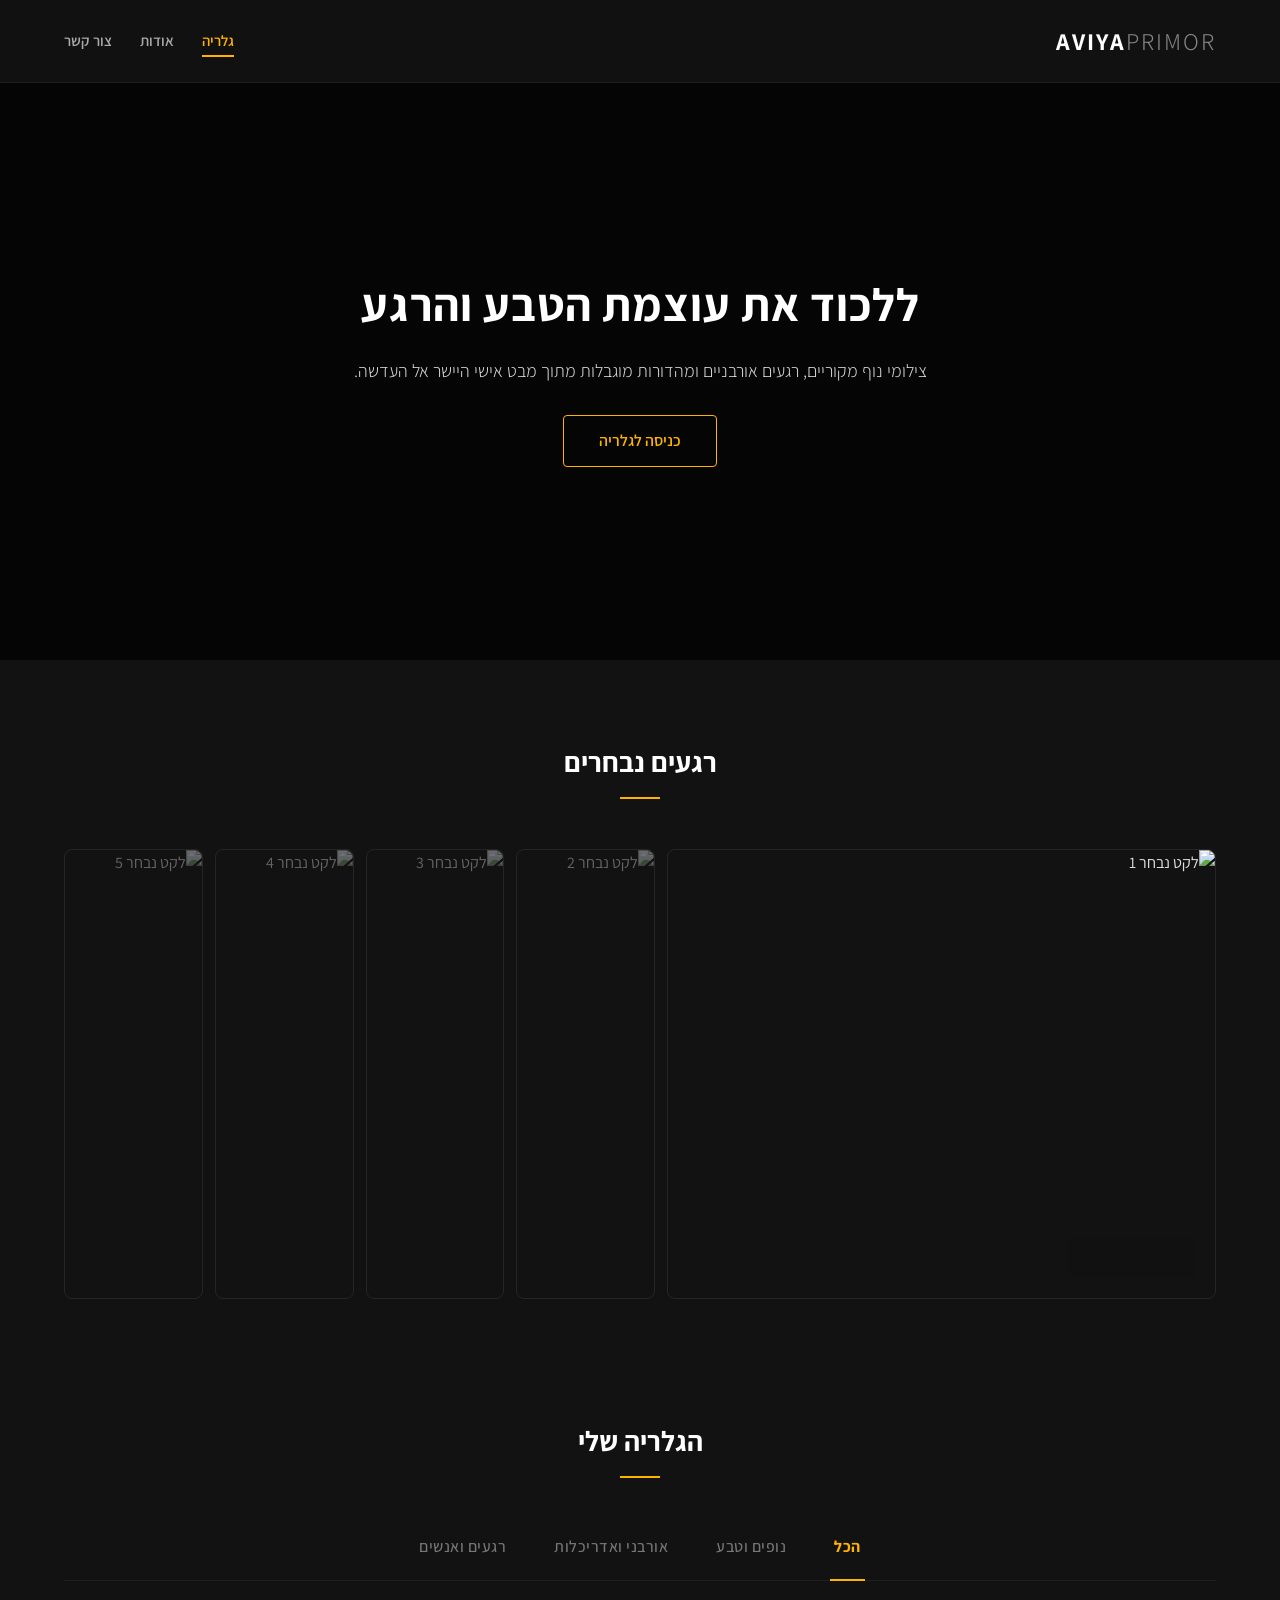
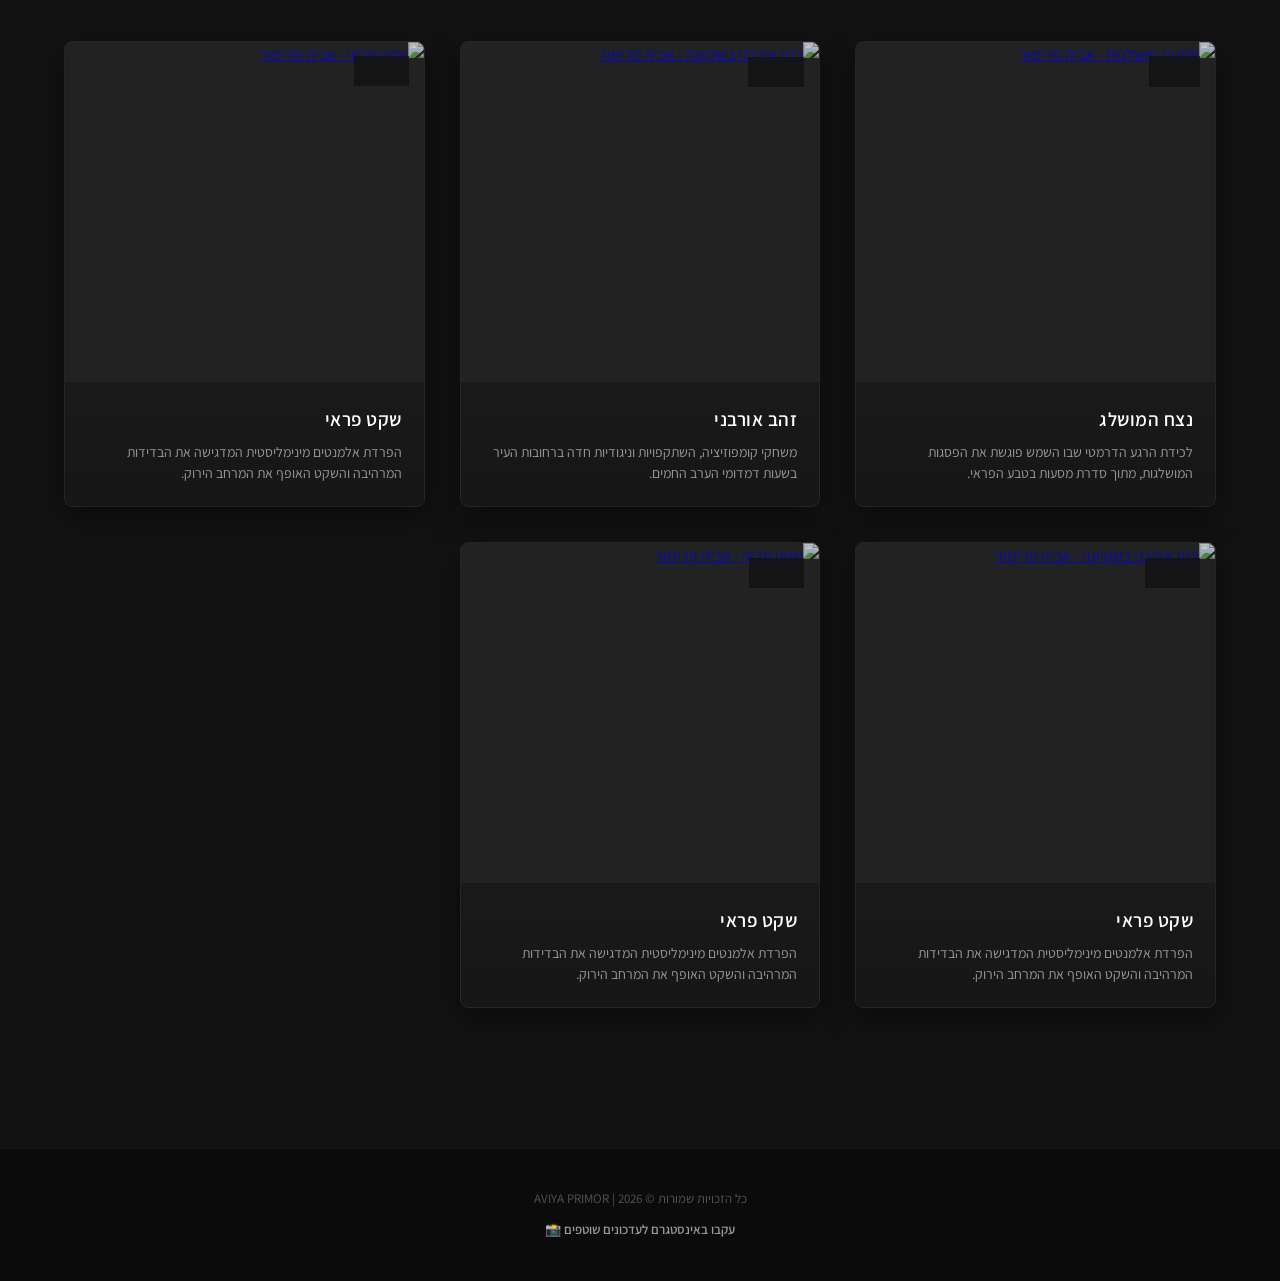
==== commit 5807f9ff: "adding two images" ====
--- a/BabeSite/index.html
+++ b/BabeSite/index.html
@@ -113,6 +113,32 @@
                 </div>
             </div>
 
+                        <div class="photo-card mix moments">
+                <div class="photo-wrapper">
+                    <a href="images/image4.jpg" data-fslightbox="gallery" class="lightbox-link">
+                        <img src="images/image4.jpg" alt="רגע אורבני בשקיעה - אביה פרימור" loading="lazy">
+                        <span class="tag">רגעים</span>
+                    </a>
+                </div>
+                <div class="photo-info">
+                    <h3>שקט פראי</h3>
+                    <p class="description">הפרדת אלמנטים מינימליסטית המדגישה את הבדידות המרהיבה והשקט האופף את המרחב הירוק.</p>
+                </div>
+            </div>
+
+                        <div class="photo-card mix moments">
+                <div class="photo-wrapper">
+                    <a href="images/image5.jpg" data-fslightbox="gallery" class="lightbox-link">
+                        <img src="images/image5.jpg" alt="שקט פראי - אביה פרימור" loading="lazy">
+                        <span class="tag">רגעים</span>
+                    </a>
+                </div>
+                <div class="photo-info">
+                    <h3>שקט פראי</h3>
+                    <p class="description">הפרדת אלמנטים מינימליסטית המדגישה את הבדידות המרהיבה והשקט האופף את המרחב הירוק.</p>
+                </div>
+            </div>
+
         </div>
     </main>
 
